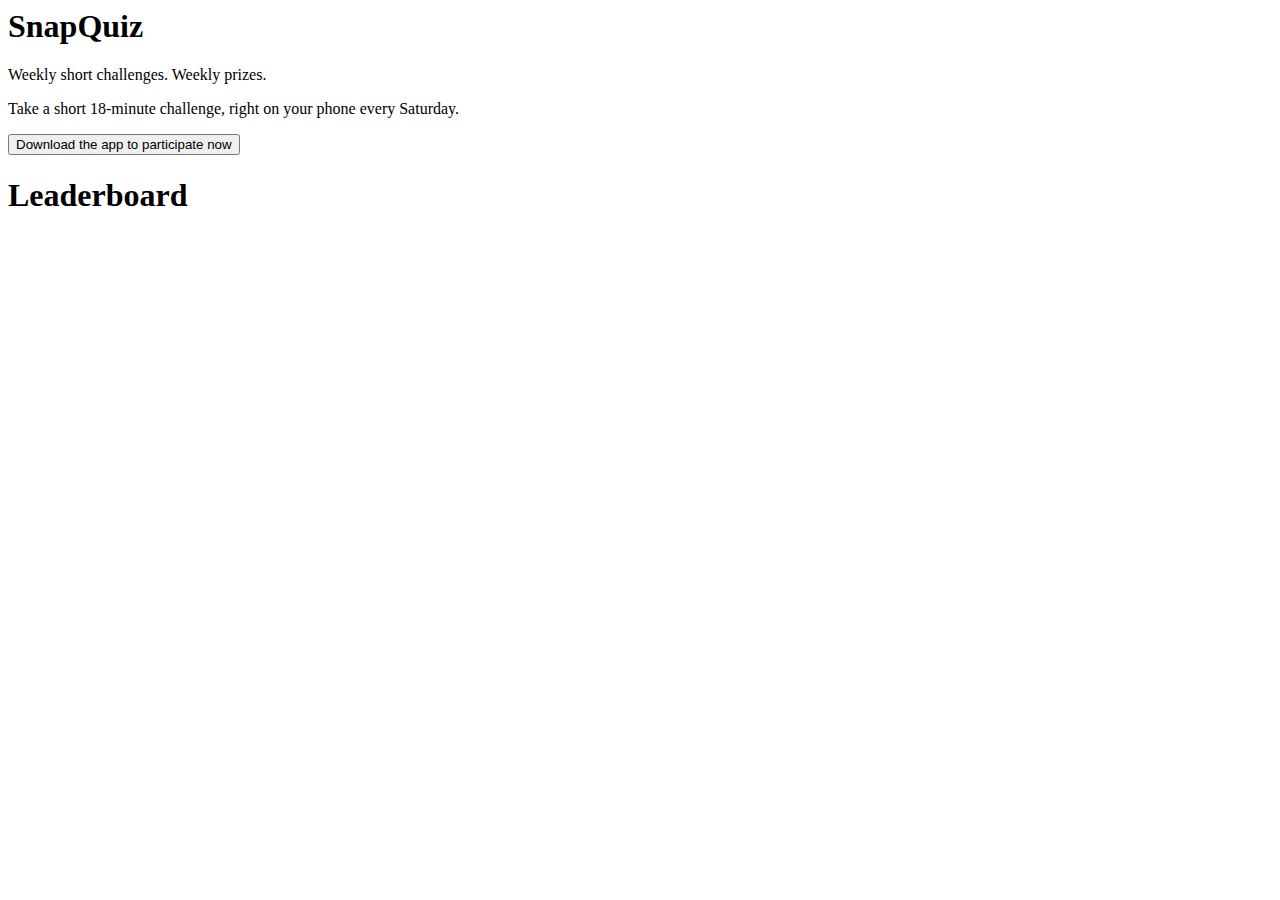
==== index.html @ 85e0baed "Adding HLSnapQuiz site" ====
<html>
<head>
  <title> HashLearn's Snapquiz </title>
</head>
<body>
  <h1> SnapQuiz </h1>
  <p> Weekly short challenges. Weekly prizes. </p>
  <p> Take a short 18-minute challenge, right on your phone every Saturday. </p>
  <button> Download the app to participate now </button>


  <h1> Leaderboard </h1>
</body>
</html>
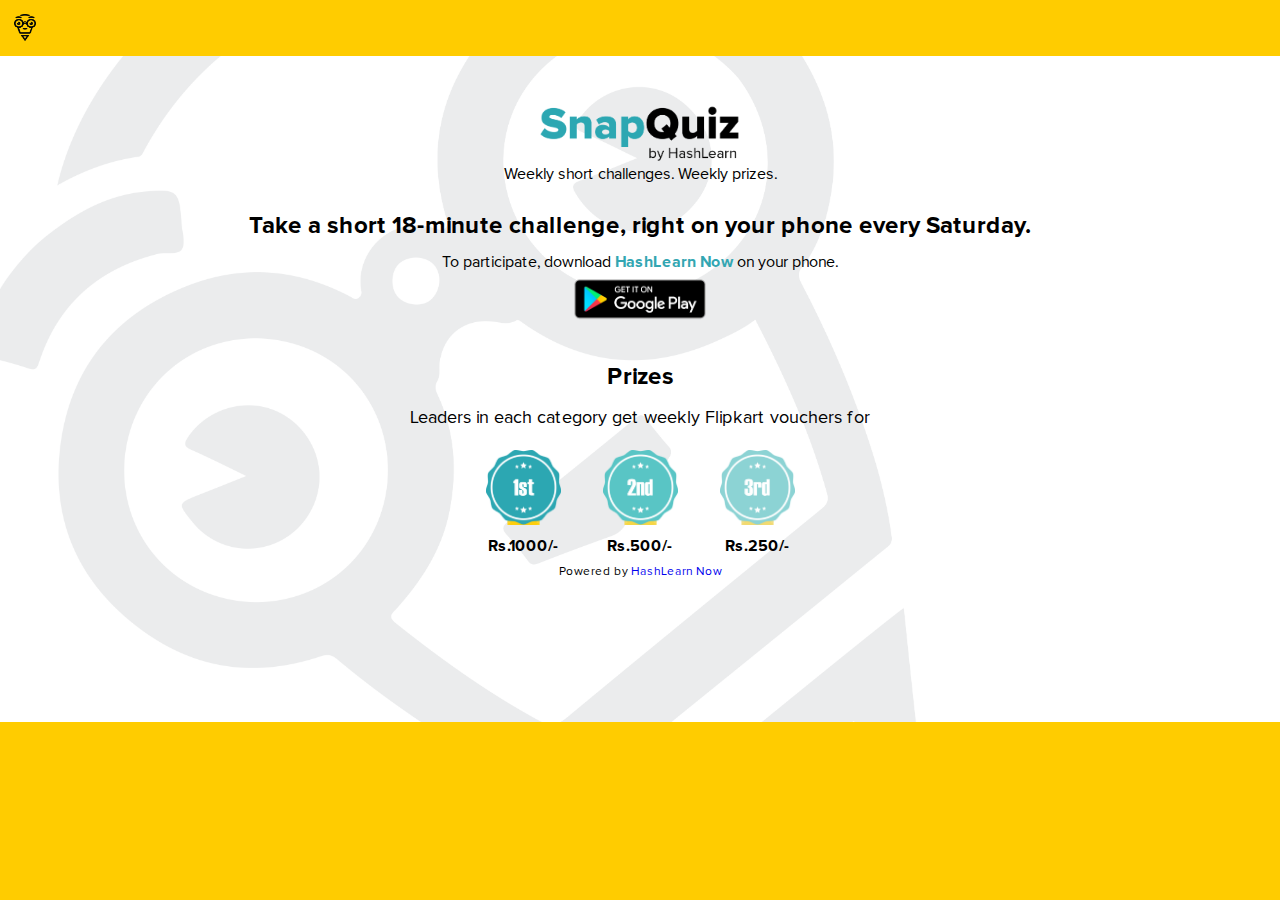
==== commit bb34900a: "v1 of HLSnapQuiz" ====
--- a/index.html
+++ b/index.html
@@ -1,14 +1,48 @@
 <html>
+
 <head>
-  <title> HashLearn's Snapquiz </title>
+   <title> HashLearn's Snapquiz </title>
+   <meta name="viewport" content="width=device-width, initial-scale=1.0">
+   <script src="index.js"></script>
+   <link rel="stylesheet" href="index.css">
 </head>
+
 <body>
-  <h1> SnapQuiz </h1>
-  <p> Weekly short challenges. Weekly prizes. </p>
-  <p> Take a short 18-minute challenge, right on your phone every Saturday. </p>
-  <button> Download the app to participate now </button>
+   <div class="navbar">
+      <ul class="tabs">
+         <li><a href="#home"><div id="homelogo"></div></a></li>
+      </ul>
+   </div>
 
+   <div id="home">
+      <div id="sqlogo"></div>
+      <p id="hometext1"> Weekly short challenges. Weekly prizes. </p>
+      <br><br>
+      <p id="hometext2"> Take a short 18-minute challenge, right on your phone every Saturday. </p>
+      <br/>
+      <p id="hometext3"> To participate, download <span>HashLearn Now</span> on your phone. </p>
+      <div class="countdownTimer"></div>
+      <a href="https://play.google.com/store/apps/details?id=com.hashlearn.now&hl=en"><div id="dlhlnow"></div></a>
+   </div>
+   <div id="prizes">
+      <h2> Prizes </h2>
+      <p id="prizestext"> Leaders in each category get weekly Flipkart vouchers for </p>
+      <table class="prizegrid" border="0">
+        <tr>
+          <td><div id="firstp"></div></td>
+          <td><div id="secondp"></div></td>
+          <td><div id="thirdp"></div></td>
+        </tr>
+        <tr>
+          <td id="topprize">Rs.1000/-</td>
+          <td id="secondprize">Rs.500/-</td>
+          <td id="thirdprize">Rs.250/-</td>
+        </tr>
+      </table>
+   </div>
+   <div id="footer">
+    Powered by <a href="http://now.hashlearn.com">HashLearn Now</a>
+   </div>
+</body>
 
-  <h1> Leaderboard </h1>
-</body>
 </html>
--- a/index.css
+++ b/index.css
@@ -0,0 +1,251 @@
+@media screen and (max-width: 980px) {
+   .tabs li:not(:first-child) {
+      display: none;
+   }
+   .tabs li.icon {
+      float: right;
+      display: inline-block;
+   }
+
+   #hometext2 {
+     font-size: 12px;
+   }
+}
+
+@media screen and (max-width: 480px) {
+  #navbar {
+    height: auto;
+  }
+
+  #sqlogo {
+    margin-top: 0px;
+  }
+
+  h2 {
+    font-size: 24px;
+  }
+
+  p {
+    font-size: 12px;
+  }
+
+}
+
+@font-face {
+   font-family: 'ProximaNova-Regular';
+   src: url('font/ProximaNova-Regular.ttf') format('truetype');
+   font-weight: normal;
+   font-style: normal;
+   font-size: 12px;
+}
+
+
+@font-face {
+   font-family: 'ProximaNova-Bold';
+   src: url('font/ProximaNova-Bold.ttf') format('truetype');
+   font-weight: normal;
+   font-style: normal;
+   font-size: 12px;
+}
+
+body {
+   background-color: rgba(255, 204, 0, 1);
+   background-image: url("resources/bgimage.png");
+   background-repeat: no-repeat;
+   background-size: 100%;
+   margin: 0;
+   padding: 0;
+   font-family: 'ProximaNova-Regular';
+   text-align: center;
+   max-width: 100%;
+   overflow-x: hidden;
+   overflow-y: scroll;
+}
+
+ul {
+  margin: 0;
+  padding: 0;
+}
+
+a {
+  padding: 0;
+  margin: 0;
+}
+
+.tabs {
+   list-style-type: none;
+   margin: 0;
+   padding: 0;
+   overflow: hidden;
+   background-color: #ffcc00;
+}
+
+.tabs li {
+   float: left;
+   margin: 0;
+   padding: 0;
+   padding-bottom: 12px;
+}
+
+.tabs li a {
+   margin: 0;
+   padding: 0;
+}
+
+#homelogo {
+  height: 27px;
+  width: 27px;
+  background-image: url("resources/logo.png");
+  background-repeat: no-repeat;
+  background-size: 80% 100%;
+  padding: 0;
+  margin: 0;
+  text-align: center;
+}
+
+
+.tabs li a {
+   display: inline-block;
+   text-decoration: none;
+   color: #454545;
+   padding: 14px;
+   padding-bottom: 0;
+   transition: 0.3s;
+   font-size: 20 px;
+}
+
+.tabs li a:hover {
+   background-color: #ffcc00;
+   color: #ffffff;
+}
+
+.tabs li {
+    transition-duration: 0;
+    background-color: #ffcc00;
+}
+
+.tabs li.icon {
+   display: none;
+}
+
+#home {
+   margin: 0;
+   padding-top: 25px;
+   padding-bottom: 25px;
+   padding-left: 10px;
+   padding-right: 10px;
+   text-align: center;
+   margin: 0 auto;
+}
+
+#sqlogo {
+   margin: 0 auto;
+   height: 40px;
+   width: 200px;
+   background-image: url("resources/snapquiz.png");
+   background-repeat: no-repeat;
+   background-size: 100%;
+   margin-top: 20px;
+   margin-bottom: 0;
+   padding-bottom: 25px;
+}
+
+#hometext1 {
+  margin-top: 0;
+  padding-top: 0;
+}
+
+#hometext2 {
+  font-size: 24px;
+  font-family: ProximaNova-Bold;
+}
+
+span {
+  font-family: ProximaNova-Bold;
+  color: #33a6b2;
+}
+
+h2 {
+
+  font-size: 24px;
+  font-family: ProximaNova-Bold;
+
+}
+
+#prizestext {
+  font-size: 18px;
+  padding-left: 5px;
+  padding-right: 5px;
+}
+
+#dlhlnow {
+  margin: 0 auto;
+   background-image: url("resources/playlogo.png");
+   background-size: 100%;
+   background-repeat: no-repeat;
+   height: 50px;
+   width: 150px;
+}
+
+#prizes {
+  margin: 0;
+  padding: 0;
+  text-align: center;
+}
+
+.allprices li {
+  float: left;
+  list-style: none;
+}
+
+p {
+  margin: 0;
+  padding: 0;
+}
+
+.prizegrid {
+  margin: 0 auto;
+  padding-top: 20px;
+}
+
+.prizegrid tr td {
+  padding-left: 20px;
+  padding-right: 20px;
+  padding-bottom: 10px;
+  font-family: ProximaNova-Bold;
+  text-align: center;
+}
+
+.prizegrid tr td div {
+  background-repeat: no-repeat;
+  background-size: 100%;
+  height: 75px;
+  width: 75px;
+}
+
+#firstp {
+  background-image: url("resources/first.png");
+}
+
+#secondp {
+  background-image: url("resources/second.png");
+}
+
+#thirdp{
+  background-image: url("resources/third.png");
+}
+
+#topprize #secondprize #thirdprize {
+}
+
+#footer {
+   font-size: 12px;
+   color: #000000;
+   height: 40px;
+   padding: 0;
+}
+
+#footer>a {
+  text-decoration: none;
+  text-decoration-color: #33a6b2;
+}
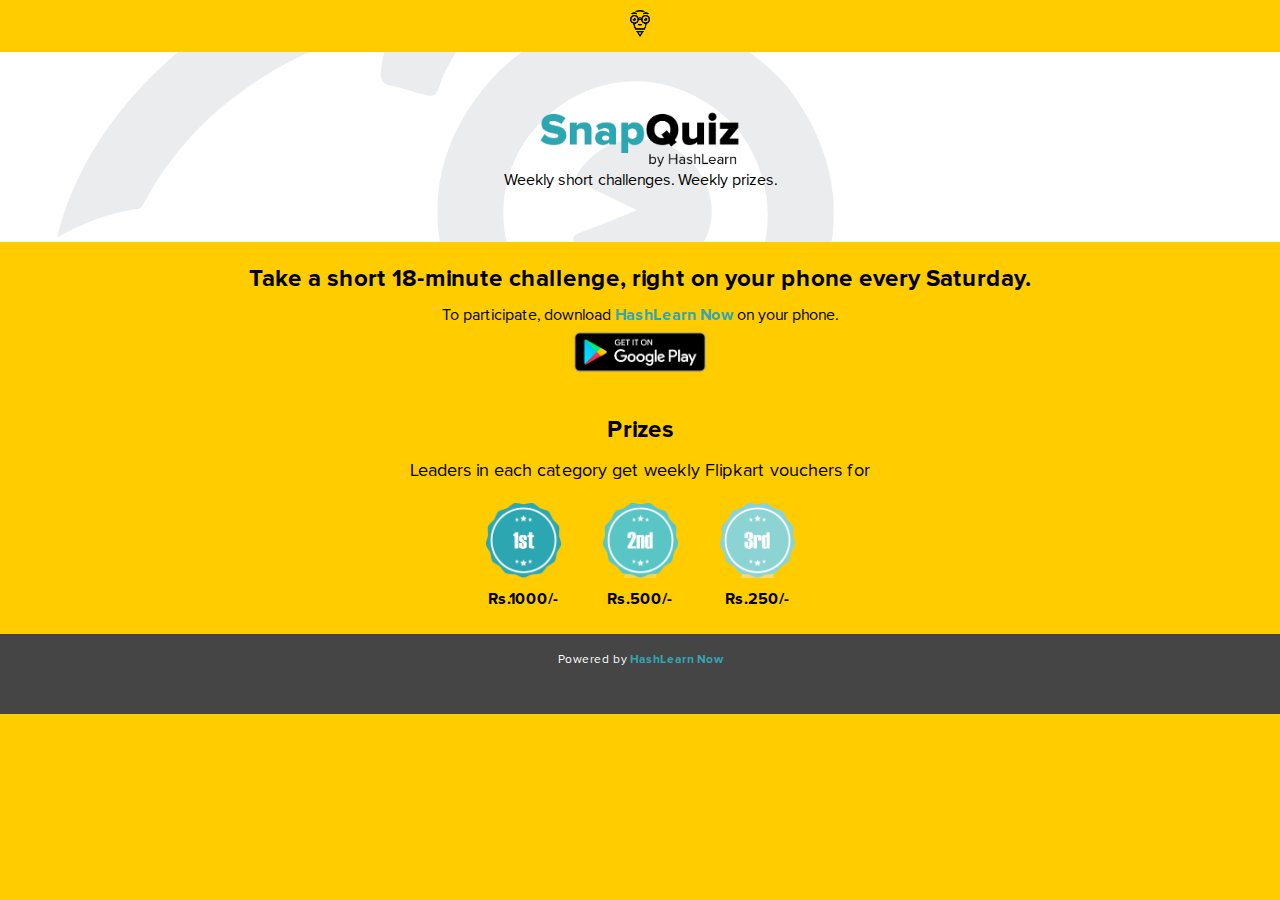
==== commit c8f33231: "v2 of HLSnapQuiz" ====
--- a/index.html
+++ b/index.html
@@ -9,15 +9,15 @@
 
 <body>
    <div class="navbar">
-      <ul class="tabs">
-         <li><a href="#home"><div id="homelogo"></div></a></li>
-      </ul>
+      <div id="homelogo"></div>
    </div>
 
+<div id="header">
+   <div id="sqlogo"></div>
+   <p id="hometext1"> Weekly short challenges. Weekly prizes. </p>
+</div>
+
    <div id="home">
-      <div id="sqlogo"></div>
-      <p id="hometext1"> Weekly short challenges. Weekly prizes. </p>
-      <br><br>
       <p id="hometext2"> Take a short 18-minute challenge, right on your phone every Saturday. </p>
       <br/>
       <p id="hometext3"> To participate, download <span>HashLearn Now</span> on your phone. </p>
--- a/index.css
+++ b/index.css
@@ -1,11 +1,4 @@
 @media screen and (max-width: 980px) {
-   .tabs li:not(:first-child) {
-      display: none;
-   }
-   .tabs li.icon {
-      float: right;
-      display: inline-block;
-   }
 
    #hometext2 {
      font-size: 12px;
@@ -27,6 +20,10 @@
 
   p {
     font-size: 12px;
+  }
+
+  #hometext2 {
+    margin-top:
   }
 
 }
@@ -49,10 +46,7 @@
 }
 
 body {
-   background-color: rgba(255, 204, 0, 1);
-   background-image: url("resources/bgimage.png");
-   background-repeat: no-repeat;
-   background-size: 100%;
+   background-color: #ffcc00;
    margin: 0;
    padding: 0;
    font-family: 'ProximaNova-Regular';
@@ -62,6 +56,14 @@
    overflow-y: scroll;
 }
 
+#header {
+  background-image: url("resources/bgimage.png");
+  background-repeat: no-repeat;
+  background-size: 100%;
+  height: 150px;
+  padding-top: 40px;
+}
+
 ul {
   margin: 0;
   padding: 0;
@@ -72,60 +74,17 @@
   margin: 0;
 }
 
-.tabs {
-   list-style-type: none;
-   margin: 0;
-   padding: 0;
-   overflow: hidden;
-   background-color: #ffcc00;
-}
-
-.tabs li {
-   float: left;
-   margin: 0;
-   padding: 0;
-   padding-bottom: 12px;
-}
-
-.tabs li a {
-   margin: 0;
-   padding: 0;
-}
-
 #homelogo {
-  height: 27px;
-  width: 27px;
+  height: 20px;
+  width: 20px;
   background-image: url("resources/logo.png");
   background-repeat: no-repeat;
-  background-size: 80% 100%;
-  padding: 0;
-  margin: 0;
+  background-size: 100%;
+  padding-top: 20px;
+  margin: 0 auto;
+  margin-top: 10px;
+  padding-bottom: 2px;
   text-align: center;
-}
-
-
-.tabs li a {
-   display: inline-block;
-   text-decoration: none;
-   color: #454545;
-   padding: 14px;
-   padding-bottom: 0;
-   transition: 0.3s;
-   font-size: 20 px;
-}
-
-.tabs li a:hover {
-   background-color: #ffcc00;
-   color: #ffffff;
-}
-
-.tabs li {
-    transition-duration: 0;
-    background-color: #ffcc00;
-}
-
-.tabs li.icon {
-   display: none;
 }
 
 #home {
@@ -145,7 +104,7 @@
    background-image: url("resources/snapquiz.png");
    background-repeat: no-repeat;
    background-size: 100%;
-   margin-top: 20px;
+   margin-top: 15px;
    margin-bottom: 0;
    padding-bottom: 25px;
 }
@@ -166,10 +125,8 @@
 }
 
 h2 {
-
   font-size: 24px;
   font-family: ProximaNova-Bold;
-
 }
 
 #prizestext {
@@ -191,6 +148,8 @@
   margin: 0;
   padding: 0;
   text-align: center;
+  margin-bottom: 15px;
+
 }
 
 .allprices li {
@@ -240,12 +199,15 @@
 
 #footer {
    font-size: 12px;
-   color: #000000;
+   color: #ffffff;
+   background-color: #454545;
    height: 40px;
-   padding: 0;
-}
-
-#footer>a {
+   padding-top: 20px;
+   padding-bottom: 20px;
+}
+
+#footer a {
   text-decoration: none;
-  text-decoration-color: #33a6b2;
-}
+  font-family: ProximaNova-Bold;
+  color: #33a6b2;
+}
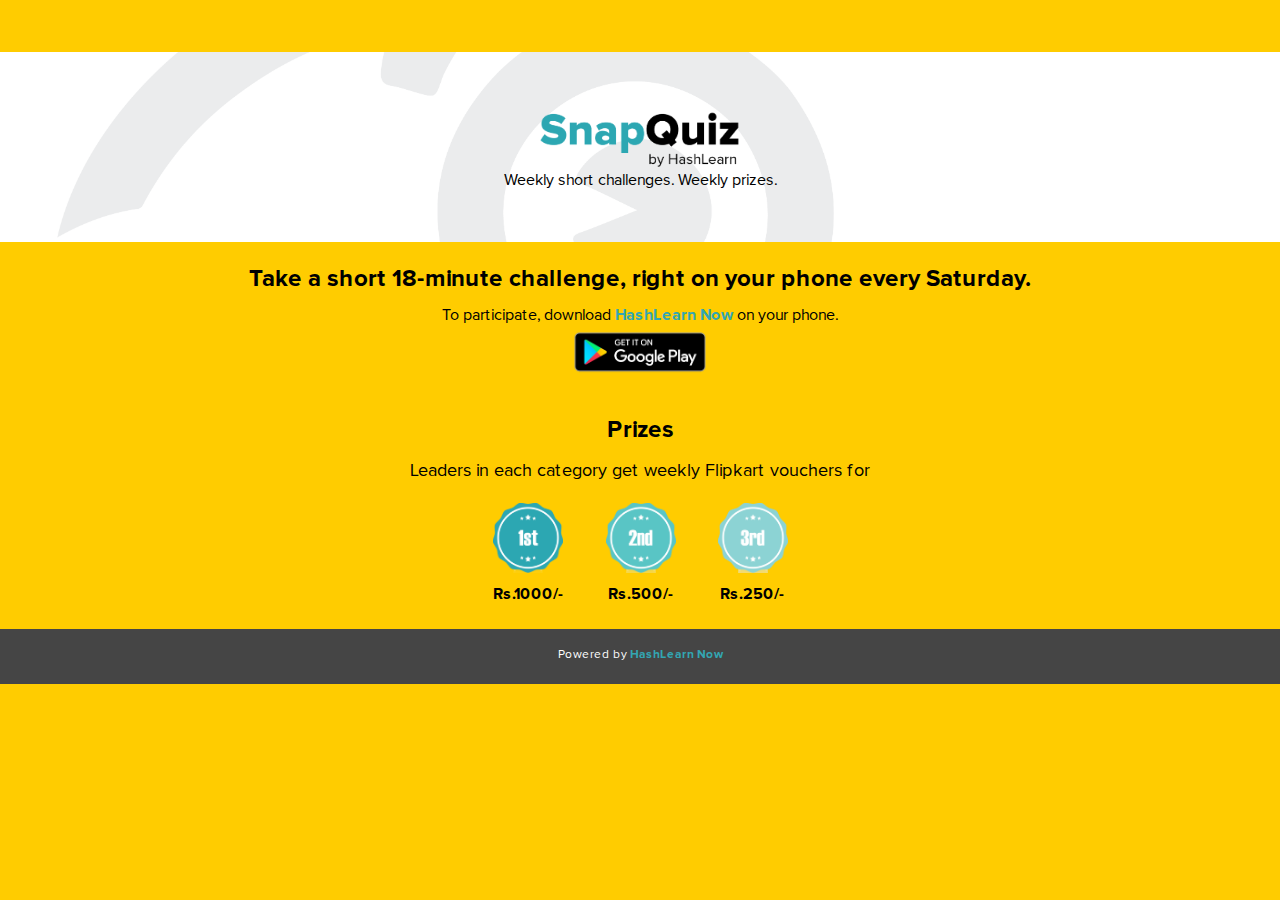
==== commit 80ab9b5b: "v8 of HLSnapQuiz" ====
--- a/index.html
+++ b/index.html
@@ -3,7 +3,6 @@
 <head>
    <title> HashLearn's Snapquiz </title>
    <meta name="viewport" content="width=device-width, initial-scale=1.0">
-   <script src="index.js"></script>
    <link rel="stylesheet" href="index.css">
 </head>
 
--- a/index.css
+++ b/index.css
@@ -56,22 +56,38 @@
    overflow-y: scroll;
 }
 
+ul {
+  margin: 0;
+  padding: 0;
+}
+
+a {
+  padding: 0;
+  margin: 0;
+}
+
+
+p {
+  margin: 0;
+  padding: 0;
+}
+
+span {
+  font-family: ProximaNova-Bold;
+  color: #33a6b2;
+}
+
+h2 {
+  font-size: 24px;
+  font-family: ProximaNova-Bold;
+}
+
 #header {
   background-image: url("resources/bgimage.png");
   background-repeat: no-repeat;
   background-size: 100%;
   height: 150px;
   padding-top: 40px;
-}
-
-ul {
-  margin: 0;
-  padding: 0;
-}
-
-a {
-  padding: 0;
-  margin: 0;
 }
 
 #homelogo {
@@ -119,16 +135,6 @@
   font-family: ProximaNova-Bold;
 }
 
-span {
-  font-family: ProximaNova-Bold;
-  color: #33a6b2;
-}
-
-h2 {
-  font-size: 24px;
-  font-family: ProximaNova-Bold;
-}
-
 #prizestext {
   font-size: 18px;
   padding-left: 5px;
@@ -152,19 +158,11 @@
 
 }
 
-.allprices li {
-  float: left;
-  list-style: none;
-}
-
-p {
-  margin: 0;
-  padding: 0;
-}
-
 .prizegrid {
   margin: 0 auto;
   padding-top: 20px;
+  padding-left: 5px;
+  padding-right: 5px;
 }
 
 .prizegrid tr td {
@@ -178,8 +176,8 @@
 .prizegrid tr td div {
   background-repeat: no-repeat;
   background-size: 100%;
-  height: 75px;
-  width: 75px;
+  height: 70px;
+  width: 70px;
 }
 
 #firstp {
@@ -194,16 +192,15 @@
   background-image: url("resources/third.png");
 }
 
-#topprize #secondprize #thirdprize {
-}
-
 #footer {
+   margin: 0 auto;
+   height: 15px;
    font-size: 12px;
    color: #ffffff;
    background-color: #454545;
-   height: 40px;
    padding-top: 20px;
    padding-bottom: 20px;
+   !overflow-y: hidden;
 }
 
 #footer a {
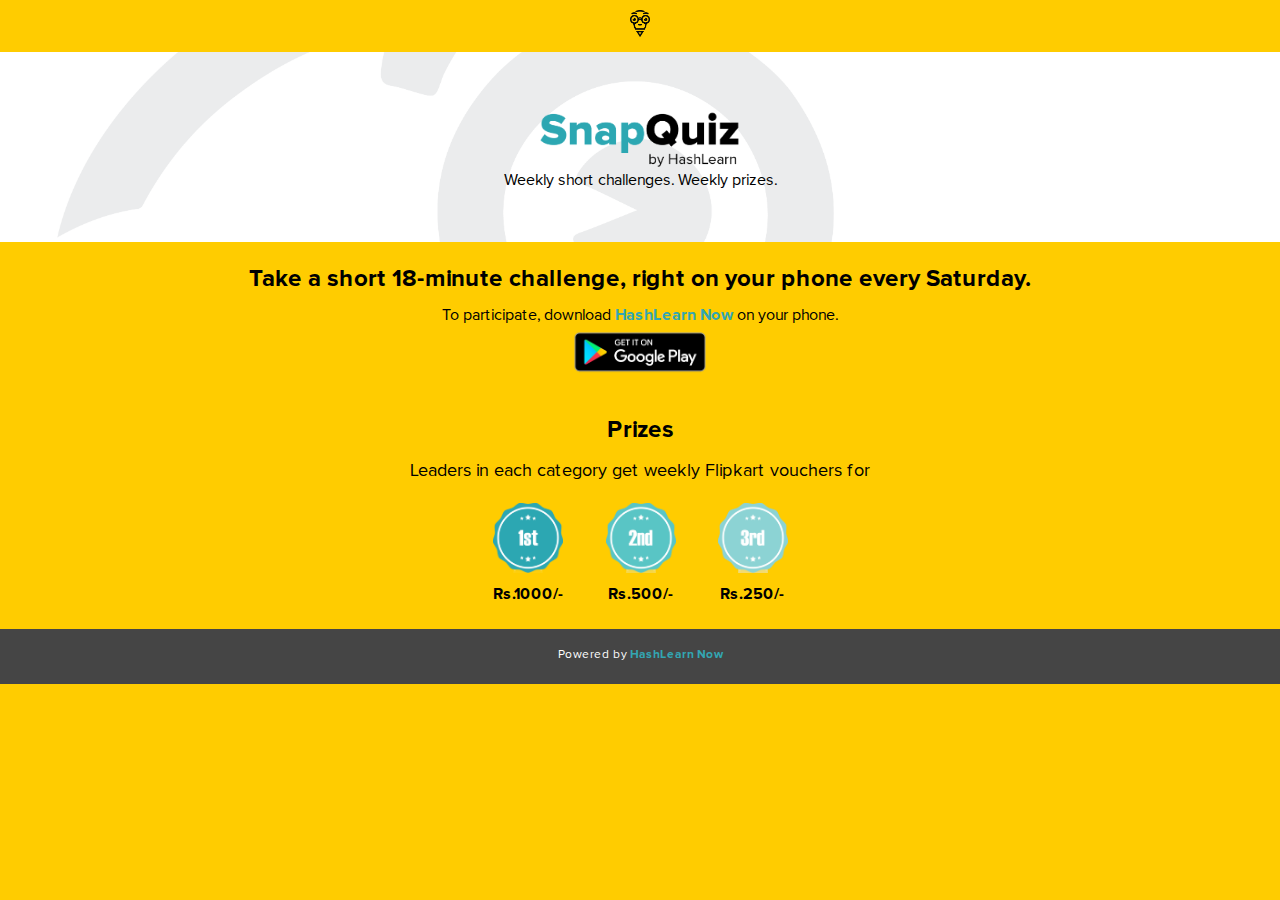
==== commit 79770598: "v9 of HLSnapQuiz" ====
--- a/index.html
+++ b/index.html
@@ -1,7 +1,7 @@
 <html>
 
 <head>
-   <title> HashLearn's Snapquiz </title>
+   <title> Snapquiz! </title>
    <meta name="viewport" content="width=device-width, initial-scale=1.0">
    <link rel="stylesheet" href="index.css">
 </head>
--- a/index.css
+++ b/index.css
@@ -93,7 +93,7 @@
 #homelogo {
   height: 20px;
   width: 20px;
-  background-image: url("resources/logo.png");
+  background-image: url("resources/logo_black.png");
   background-repeat: no-repeat;
   background-size: 100%;
   padding-top: 20px;
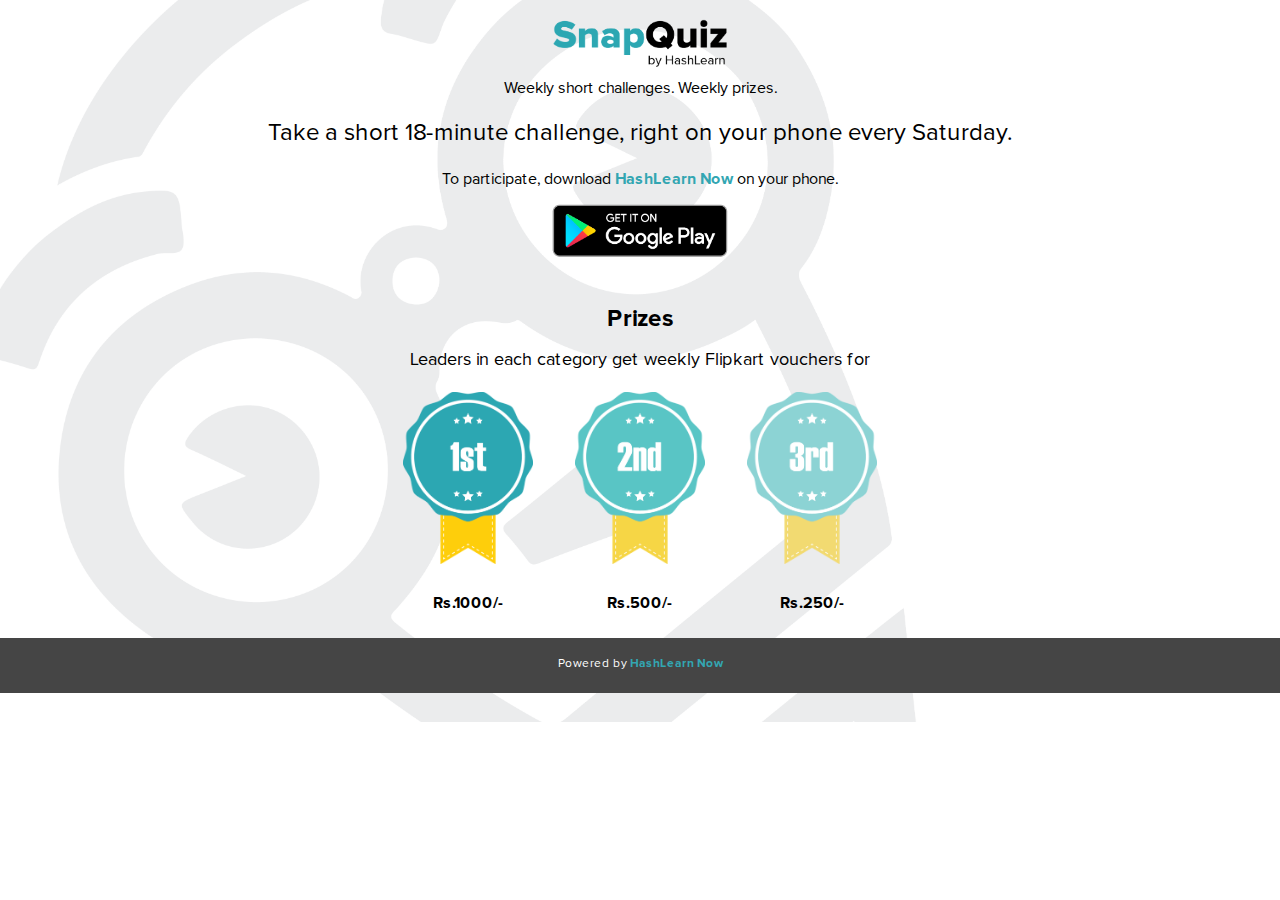
==== commit 488221e8: "final v. of HLSnapQuiz" ====
--- a/index.html
+++ b/index.html
@@ -7,10 +7,6 @@
 </head>
 
 <body>
-   <div class="navbar">
-      <div id="homelogo"></div>
-   </div>
-
 <div id="header">
    <div id="sqlogo"></div>
    <p id="hometext1"> Weekly short challenges. Weekly prizes. </p>
@@ -39,9 +35,11 @@
         </tr>
       </table>
    </div>
+
+
    <div id="footer">
     Powered by <a href="http://now.hashlearn.com">HashLearn Now</a>
-   </div>
+  </div>
 </body>
 
 </html>
--- a/index.css
+++ b/index.css
@@ -1,29 +1,53 @@
-@media screen and (max-width: 980px) {
-
+@media (min-width: 800px) and (max-width: 1900px) {
+
+  body {
+    margin-left: 20px;
+    margin-right: 20px;
+  }
    #hometext2 {
      font-size: 12px;
    }
-}
-
-@media screen and (max-width: 480px) {
+
+   #footer {
+     height: 75px;
+     margin: 0 auto;
+   }
+}
+@media (min-width: 480px) and (max-width: 800px) {
+  #footer {
+    height: 75px;
+    margin: 0 auto;
+  }
+}
+@media (min-width: 240px) and (max-width: 480px) {
   #navbar {
     height: auto;
   }
 
+  #hometext2 {
+    font-size: 18px;
+  }
+
   #sqlogo {
     margin-top: 0px;
   }
 
   h2 {
-    font-size: 24px;
+    font-size: 26px;
   }
 
   p {
     font-size: 12px;
   }
 
-  #hometext2 {
-    margin-top:
+  #footer {
+    height: 75px;
+    margin: 0 auto;
+  }
+
+  #firstp, #secondp, #thirdp {
+    height: 100px;
+    width: 70px;
   }
 
 }
@@ -46,7 +70,9 @@
 }
 
 body {
-   background-color: #ffcc00;
+   background-image: url("resources/bgimage.png");
+   background-size: 100%;
+   background-repeat: no-repeat;
    margin: 0;
    padding: 0;
    font-family: 'ProximaNova-Regular';
@@ -66,7 +92,6 @@
   margin: 0;
 }
 
-
 p {
   margin: 0;
   padding: 0;
@@ -80,27 +105,6 @@
 h2 {
   font-size: 24px;
   font-family: ProximaNova-Bold;
-}
-
-#header {
-  background-image: url("resources/bgimage.png");
-  background-repeat: no-repeat;
-  background-size: 100%;
-  height: 150px;
-  padding-top: 40px;
-}
-
-#homelogo {
-  height: 20px;
-  width: 20px;
-  background-image: url("resources/logo_black.png");
-  background-repeat: no-repeat;
-  background-size: 100%;
-  padding-top: 20px;
-  margin: 0 auto;
-  margin-top: 10px;
-  padding-bottom: 2px;
-  text-align: center;
 }
 
 #home {
@@ -116,7 +120,7 @@
 #sqlogo {
    margin: 0 auto;
    height: 40px;
-   width: 200px;
+   width: 175px;
    background-image: url("resources/snapquiz.png");
    background-repeat: no-repeat;
    background-size: 100%;
@@ -132,9 +136,12 @@
 
 #hometext2 {
   font-size: 24px;
-  font-family: ProximaNova-Bold;
-}
-
+}
+
+#hometext3 {
+  margin-top: 10px;
+  margin-bottom: 5px;
+}
 #prizestext {
   font-size: 18px;
   padding-left: 5px;
@@ -146,8 +153,8 @@
    background-image: url("resources/playlogo.png");
    background-size: 100%;
    background-repeat: no-repeat;
-   height: 50px;
-   width: 150px;
+   height: 70px;
+   width: 200px;
 }
 
 #prizes {
@@ -176,8 +183,8 @@
 .prizegrid tr td div {
   background-repeat: no-repeat;
   background-size: 100%;
-  height: 70px;
-  width: 70px;
+  height: 190px;
+  width: 130px;
 }
 
 #firstp {
@@ -200,7 +207,8 @@
    background-color: #454545;
    padding-top: 20px;
    padding-bottom: 20px;
-   !overflow-y: hidden;
+   margin-bottom: 0;
+   overflow-y: hidden;
 }
 
 #footer a {
